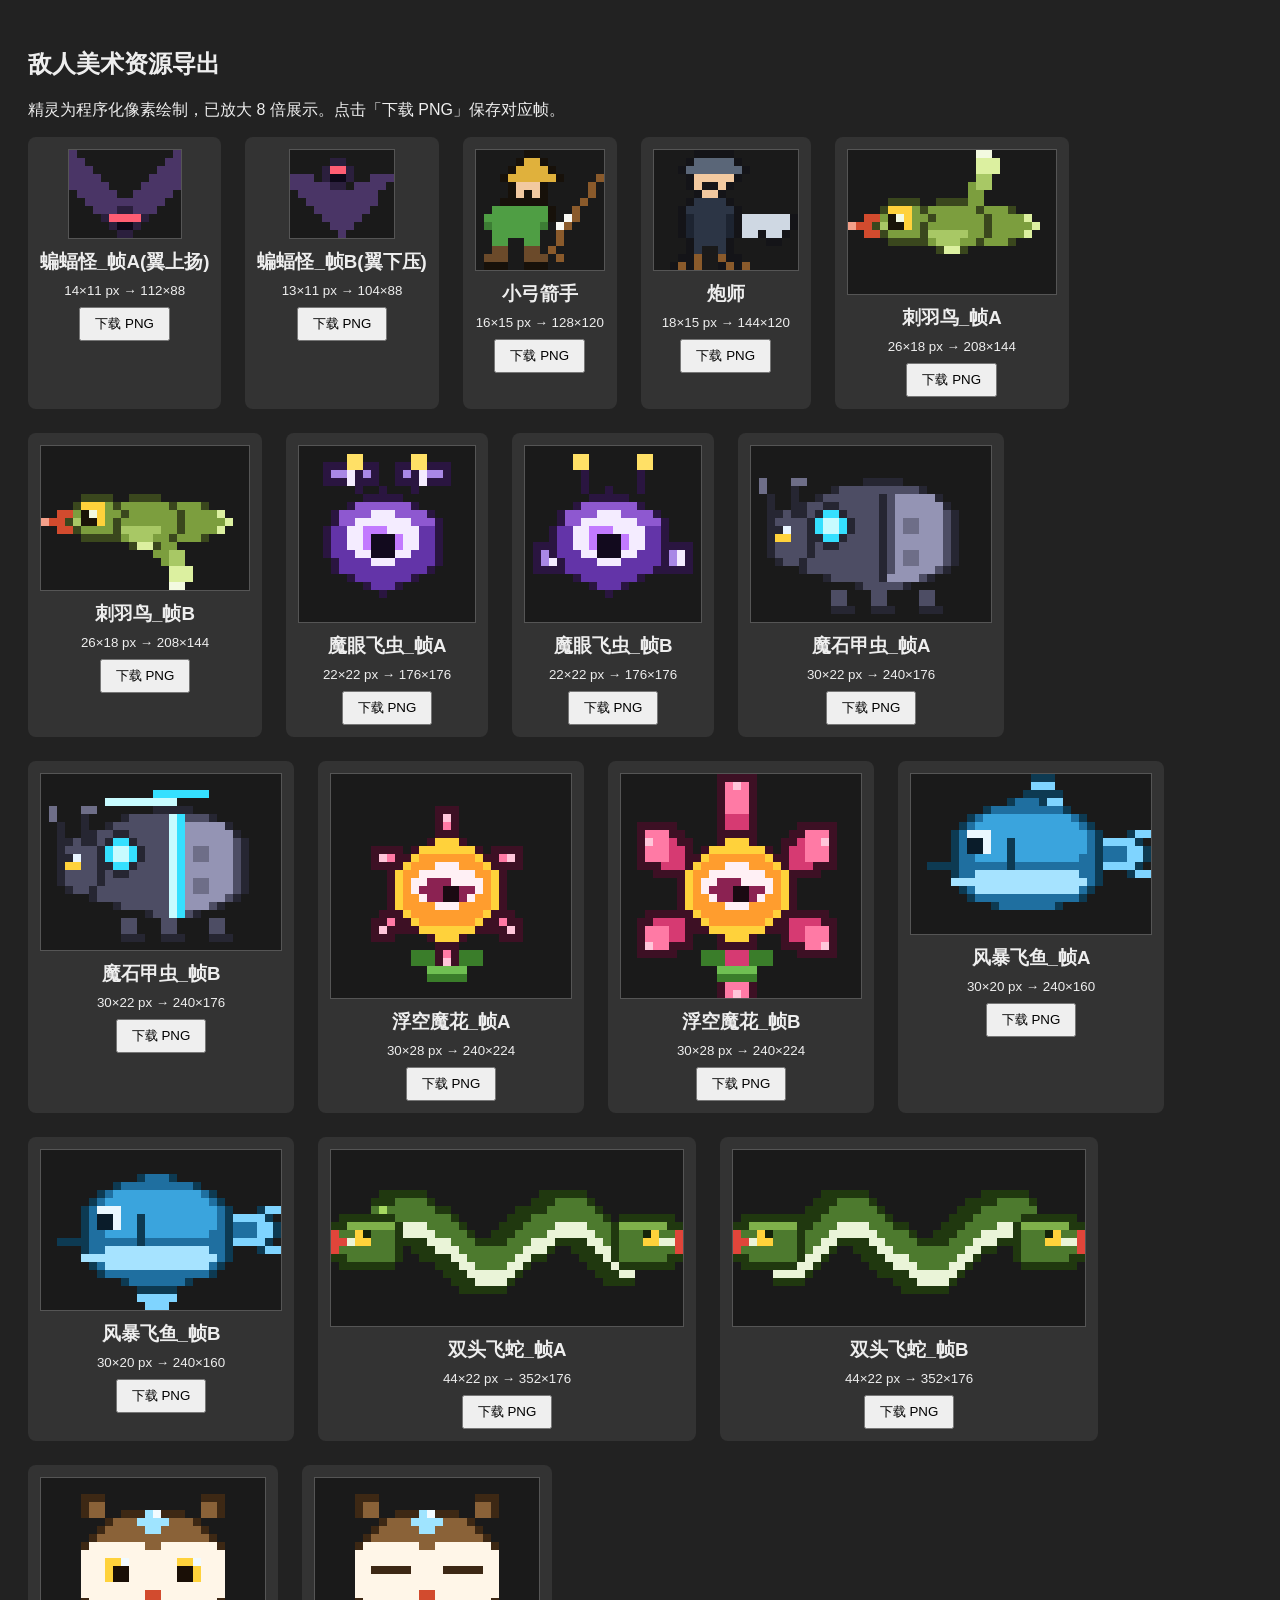
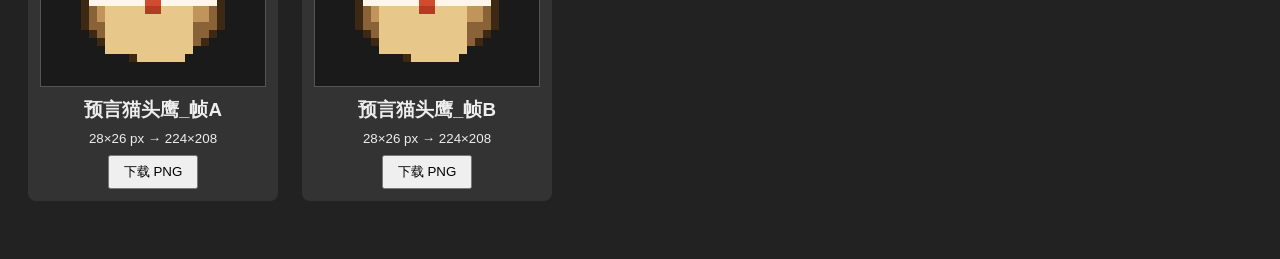
==== export_enemies.html @ 0b2c9462 "飞行弹幕小怪像素重绘 + 骨龙王崩解阶段暂缓升级 7 种飞行弹幕小怪精灵由矢量平滑画法改为整数网格实色块像素拼接，黑边改深色弱化，并修正刺羽鸟/甲虫/飞鱼朝向（统一朝右绘制、游戏内翻转朝左），保留 2" ====
<!DOCTYPE html>
<html lang="zh-CN">
<head>
<meta charset="UTF-8">
<title>敌人美术资源导出</title>
<style>
  body { font-family: sans-serif; background: #222; color: #eee; padding: 20px; }
  .row { display: flex; flex-wrap: wrap; gap: 24px; margin-bottom: 30px; }
  .card { background: #333; padding: 12px; border-radius: 8px; text-align: center; }
  canvas { image-rendering: pixelated; image-rendering: crisp-edges; border: 1px solid #555; background: #1a1a1a; }
  button { margin-top: 8px; padding: 6px 14px; cursor: pointer; }
  h3 { margin: 6px 0; }
</style>
</head>
<body>
<h2>敌人美术资源导出</h2>
<p>精灵为程序化像素绘制，已放大 8 倍展示。点击「下载 PNG」保存对应帧。</p>
<div class="row" id="cards"></div>

<script src="js/sprites.js"></script>
<script>
  const SCALE = 8;   // 导出放大倍数（保持像素清晰）

  // 需要导出的精灵：名称 -> sprite canvas
  const targets = [
    { name: '蝙蝠怪_帧A(翼上扬)', sprite: Sprites.batA },
    { name: '蝙蝠怪_帧B(翼下压)', sprite: Sprites.batB },
    { name: '小弓箭手', sprite: Sprites.archer },
    { name: '炮师', sprite: Sprites.cannoneer },
    // ── 飞行弹幕小怪（朝左，游戏中实际使用方向）──
    { name: '刺羽鸟_帧A', sprite: Sprites.spikebirdAL },
    { name: '刺羽鸟_帧B', sprite: Sprites.spikebirdBL },
    { name: '魔眼飞虫_帧A', sprite: Sprites.eyeflyAL },
    { name: '魔眼飞虫_帧B', sprite: Sprites.eyeflyBL },
    { name: '魔石甲虫_帧A', sprite: Sprites.stonebeetleAL },
    { name: '魔石甲虫_帧B', sprite: Sprites.stonebeetleBL },
    { name: '浮空魔花_帧A', sprite: Sprites.floatflowerAL },
    { name: '浮空魔花_帧B', sprite: Sprites.floatflowerBL },
    { name: '风暴飞鱼_帧A', sprite: Sprites.stormfishAL },
    { name: '风暴飞鱼_帧B', sprite: Sprites.stormfishBL },
    { name: '双头飞蛇_帧A', sprite: Sprites.twinsnakeAL },
    { name: '双头飞蛇_帧B', sprite: Sprites.twinsnakeBL },
    { name: '预言猫头鹰_帧A', sprite: Sprites.owlAL },
    { name: '预言猫头鹰_帧B', sprite: Sprites.owlBL },
  ];

  const cards = document.getElementById('cards');

  targets.forEach(t => {
    const src = t.sprite;
    const w = src.width * SCALE, h = src.height * SCALE;

    const card = document.createElement('div');
    card.className = 'card';

    const cv = document.createElement('canvas');
    cv.width = w; cv.height = h;
    const ctx = cv.getContext('2d');
    ctx.imageSmoothingEnabled = false;
    ctx.drawImage(src, 0, 0, w, h);
    card.appendChild(cv);

    const label = document.createElement('div');
    label.innerHTML = `<h3>${t.name}</h3><small>${src.width}×${src.height} px → ${w}×${h}</small>`;
    card.appendChild(label);

    const btn = document.createElement('button');
    btn.textContent = '下载 PNG';
    btn.onclick = () => {
      const a = document.createElement('a');
      a.download = `${t.name}.png`;
      a.href = cv.toDataURL('image/png');
      a.click();
    };
    card.appendChild(btn);

    cards.appendChild(card);
  });
</script>
</body>
</html>
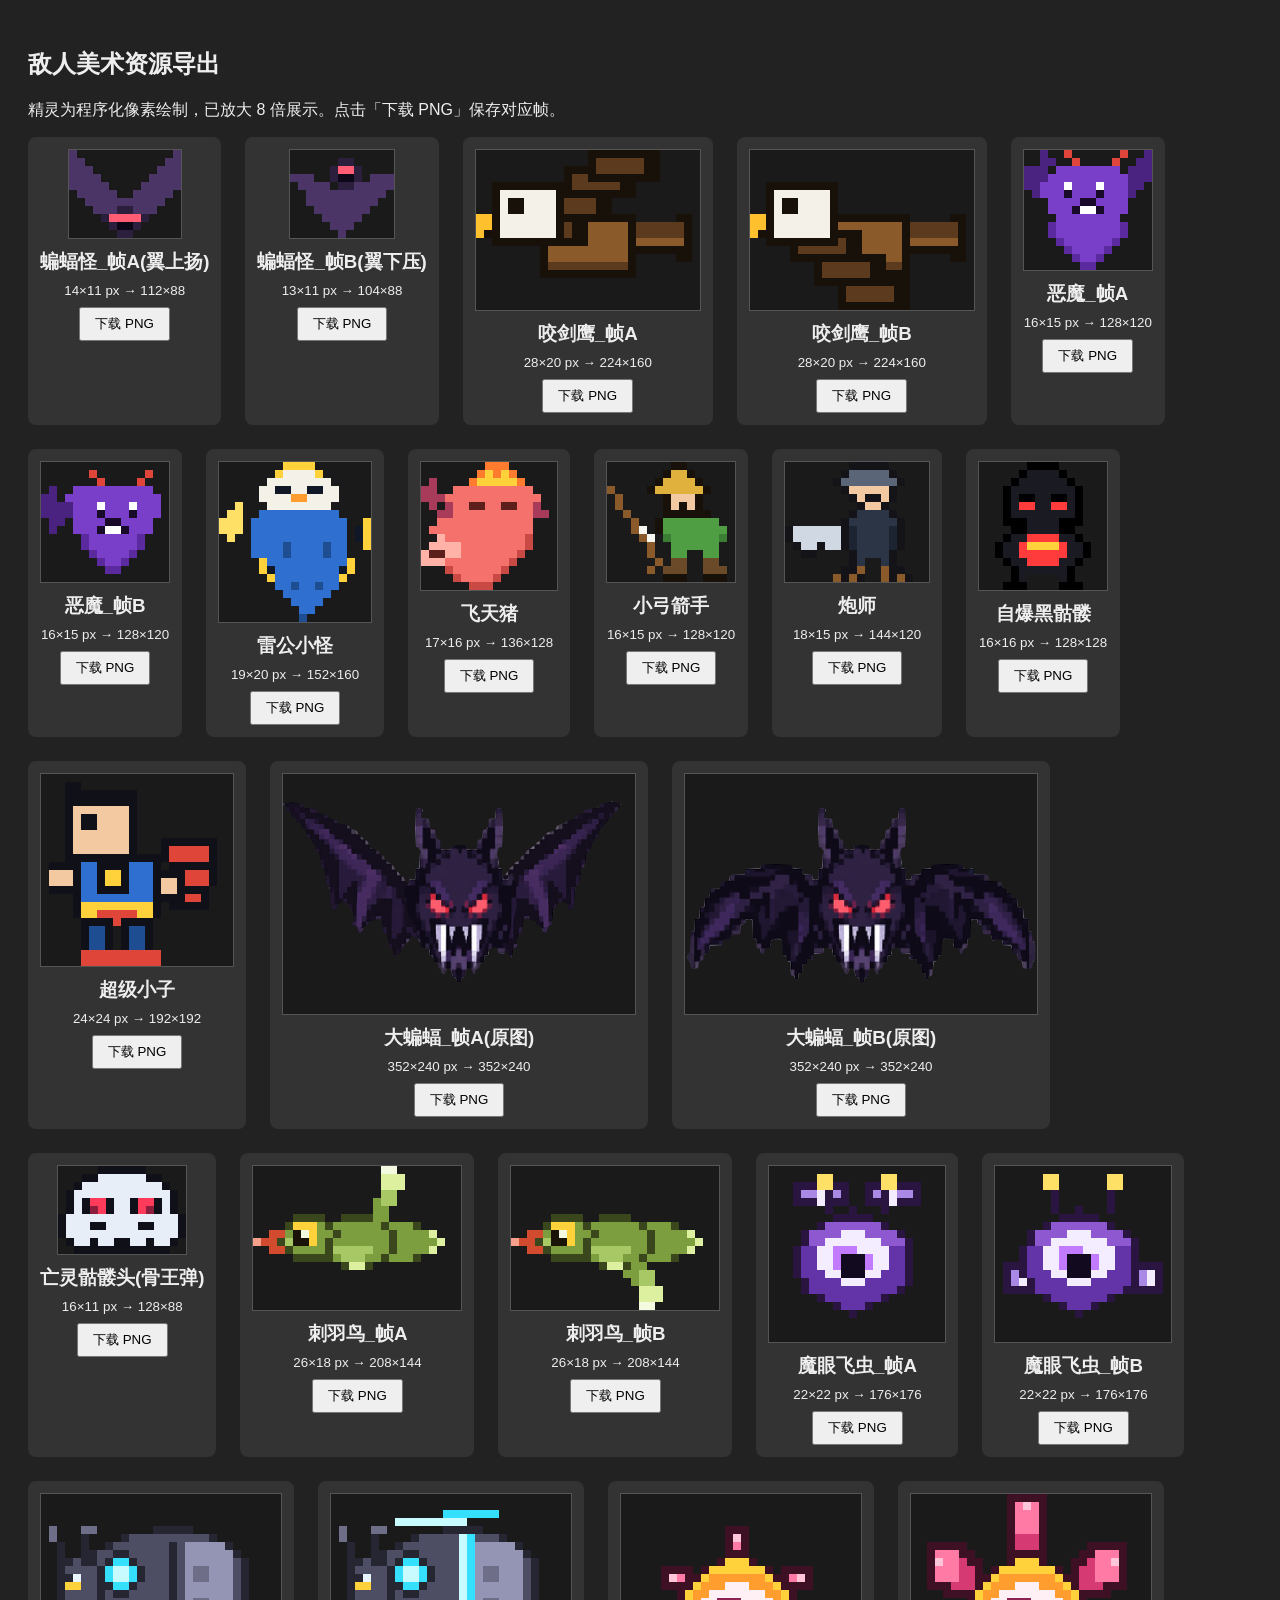
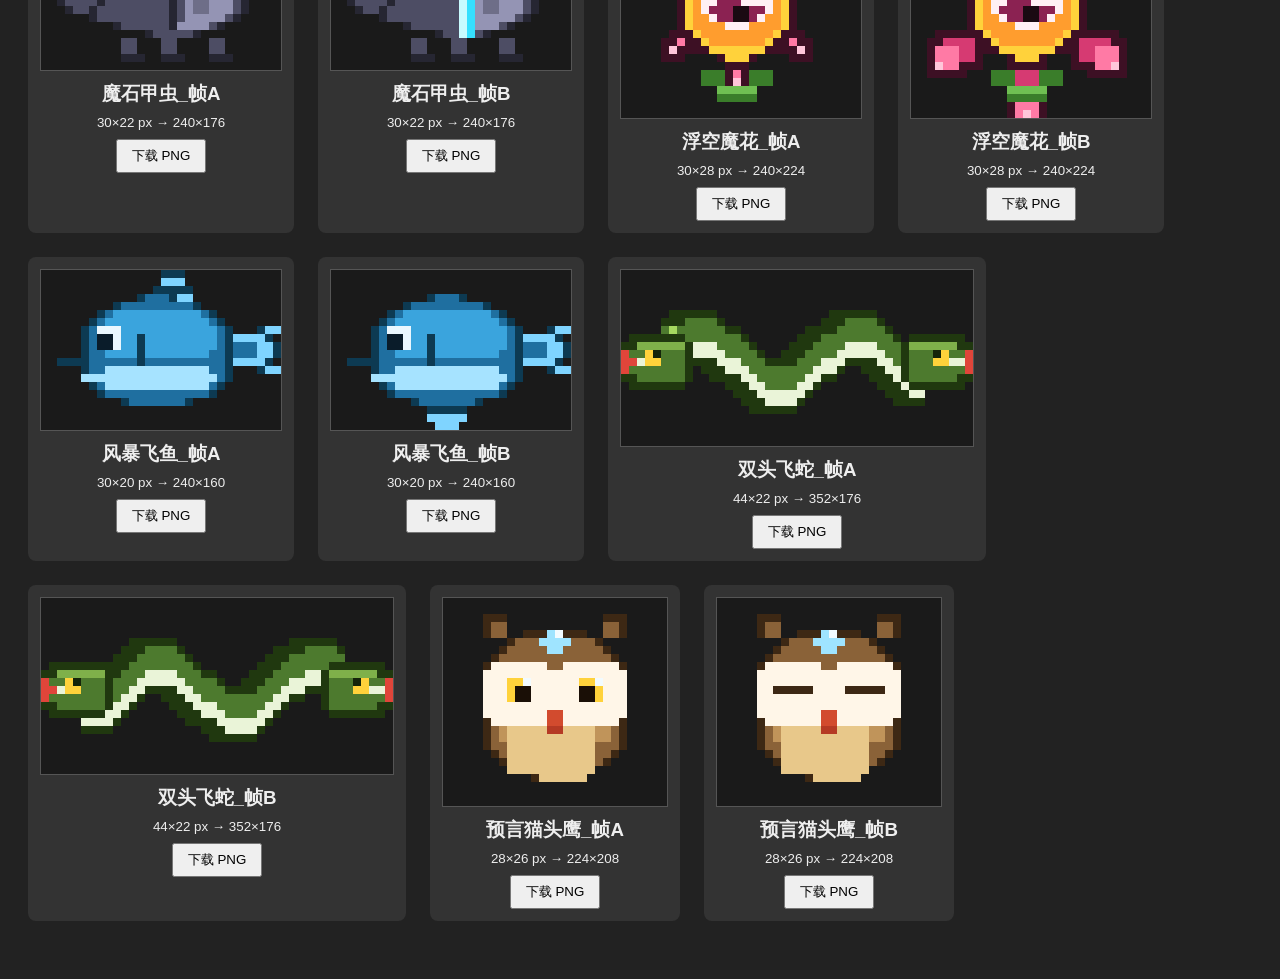
==== commit a7b5236c: "Boss交战曲线调整 + 多阶段Boss血量修正 + 骨龙王崩解骨龙组系统 - fightTime：第5只起52s，每只+2s，上限80s（原60-80s随机） - 牛魔：有效交战时长封顶80s，通用" ====
--- a/export_enemies.html
+++ b/export_enemies.html
@@ -21,12 +21,24 @@
 <script>
   const SCALE = 8;   // 导出放大倍数（保持像素清晰）
 
-  // 需要导出的精灵：名称 -> sprite canvas
+  // 需要导出的精灵：名称 -> sprite canvas（均取游戏中实际使用的朝左版本）
   const targets = [
-    { name: '蝙蝠怪_帧A(翼上扬)', sprite: Sprites.batA },
-    { name: '蝙蝠怪_帧B(翼下压)', sprite: Sprites.batB },
-    { name: '小弓箭手', sprite: Sprites.archer },
-    { name: '炮师', sprite: Sprites.cannoneer },
+    // ── 常规小怪 ──
+    { name: '蝙蝠怪_帧A(翼上扬)', sprite: Sprites.batAL },
+    { name: '蝙蝠怪_帧B(翼下压)', sprite: Sprites.batBL },
+    { name: '咬剑鹰_帧A', sprite: Sprites.eagleAL },
+    { name: '咬剑鹰_帧B', sprite: Sprites.eagleBL },
+    { name: '恶魔_帧A', sprite: Sprites.demonAL },
+    { name: '恶魔_帧B', sprite: Sprites.demonBL },
+    { name: '雷公小怪', sprite: Sprites.leigongSmallL },
+    { name: '飞天猪', sprite: Sprites.pigL },
+    { name: '小弓箭手', sprite: Sprites.archerL },
+    { name: '炮师', sprite: Sprites.cannoneerL },
+    { name: '自爆黑骷髅', sprite: Sprites.blackSkelL },
+    { name: '超级小子', sprite: Sprites.superboyL },
+    { name: '大蝙蝠_帧A(原图)', src: 'assets/xiaoguai/dabianfu_A.png' },
+    { name: '大蝙蝠_帧B(原图)', src: 'assets/xiaoguai/dabianfu_B.png' },
+    { name: '亡灵骷髅头(骨王弹)', sprite: Sprites.skullhead },
     // ── 飞行弹幕小怪（朝左，游戏中实际使用方向）──
     { name: '刺羽鸟_帧A', sprite: Sprites.spikebirdAL },
     { name: '刺羽鸟_帧B', sprite: Sprites.spikebirdBL },
@@ -47,34 +59,48 @@
   const cards = document.getElementById('cards');
 
   targets.forEach(t => {
-    const src = t.sprite;
-    const w = src.width * SCALE, h = src.height * SCALE;
-
     const card = document.createElement('div');
     card.className = 'card';
 
     const cv = document.createElement('canvas');
-    cv.width = w; cv.height = h;
-    const ctx = cv.getContext('2d');
-    ctx.imageSmoothingEnabled = false;
-    ctx.drawImage(src, 0, 0, w, h);
-    card.appendChild(cv);
-
     const label = document.createElement('div');
-    label.innerHTML = `<h3>${t.name}</h3><small>${src.width}×${src.height} px → ${w}×${h}</small>`;
-    card.appendChild(label);
-
     const btn = document.createElement('button');
     btn.textContent = '下载 PNG';
+    btn.disabled = true;
     btn.onclick = () => {
       const a = document.createElement('a');
       a.download = `${t.name}.png`;
       a.href = cv.toDataURL('image/png');
       a.click();
     };
+
+    // 将源（canvas 或 image）按倍数绘制到卡片 canvas
+    const paint = (source, scale) => {
+      const w = source.width * scale, h = source.height * scale;
+      cv.width = w; cv.height = h;
+      const ctx = cv.getContext('2d');
+      ctx.imageSmoothingEnabled = false;
+      ctx.drawImage(source, 0, 0, w, h);
+      label.innerHTML = `<h3>${t.name}</h3><small>${source.width}×${source.height} px → ${w}×${h}</small>`;
+      btn.disabled = false;
+    };
+
+    card.appendChild(cv);
+    card.appendChild(label);
     card.appendChild(btn);
+    cards.appendChild(card);
 
-    cards.appendChild(card);
+    if (t.src) {
+      // 外部图片资源（如大蝙蝠高清原图）：异步加载后按原尺寸绘制，不再放大
+      label.innerHTML = `<h3>${t.name}</h3><small>加载中…</small>`;
+      const img = new Image();
+      img.onload = () => paint(img, 1);
+      img.onerror = () => { label.innerHTML = `<h3>${t.name}</h3><small style="color:#f88">图片加载失败</small>`; };
+      img.src = t.src;
+    } else {
+      // 程序化像素精灵（离屏 canvas）：同步放大 SCALE 倍
+      paint(t.sprite, SCALE);
+    }
   });
 </script>
 </body>
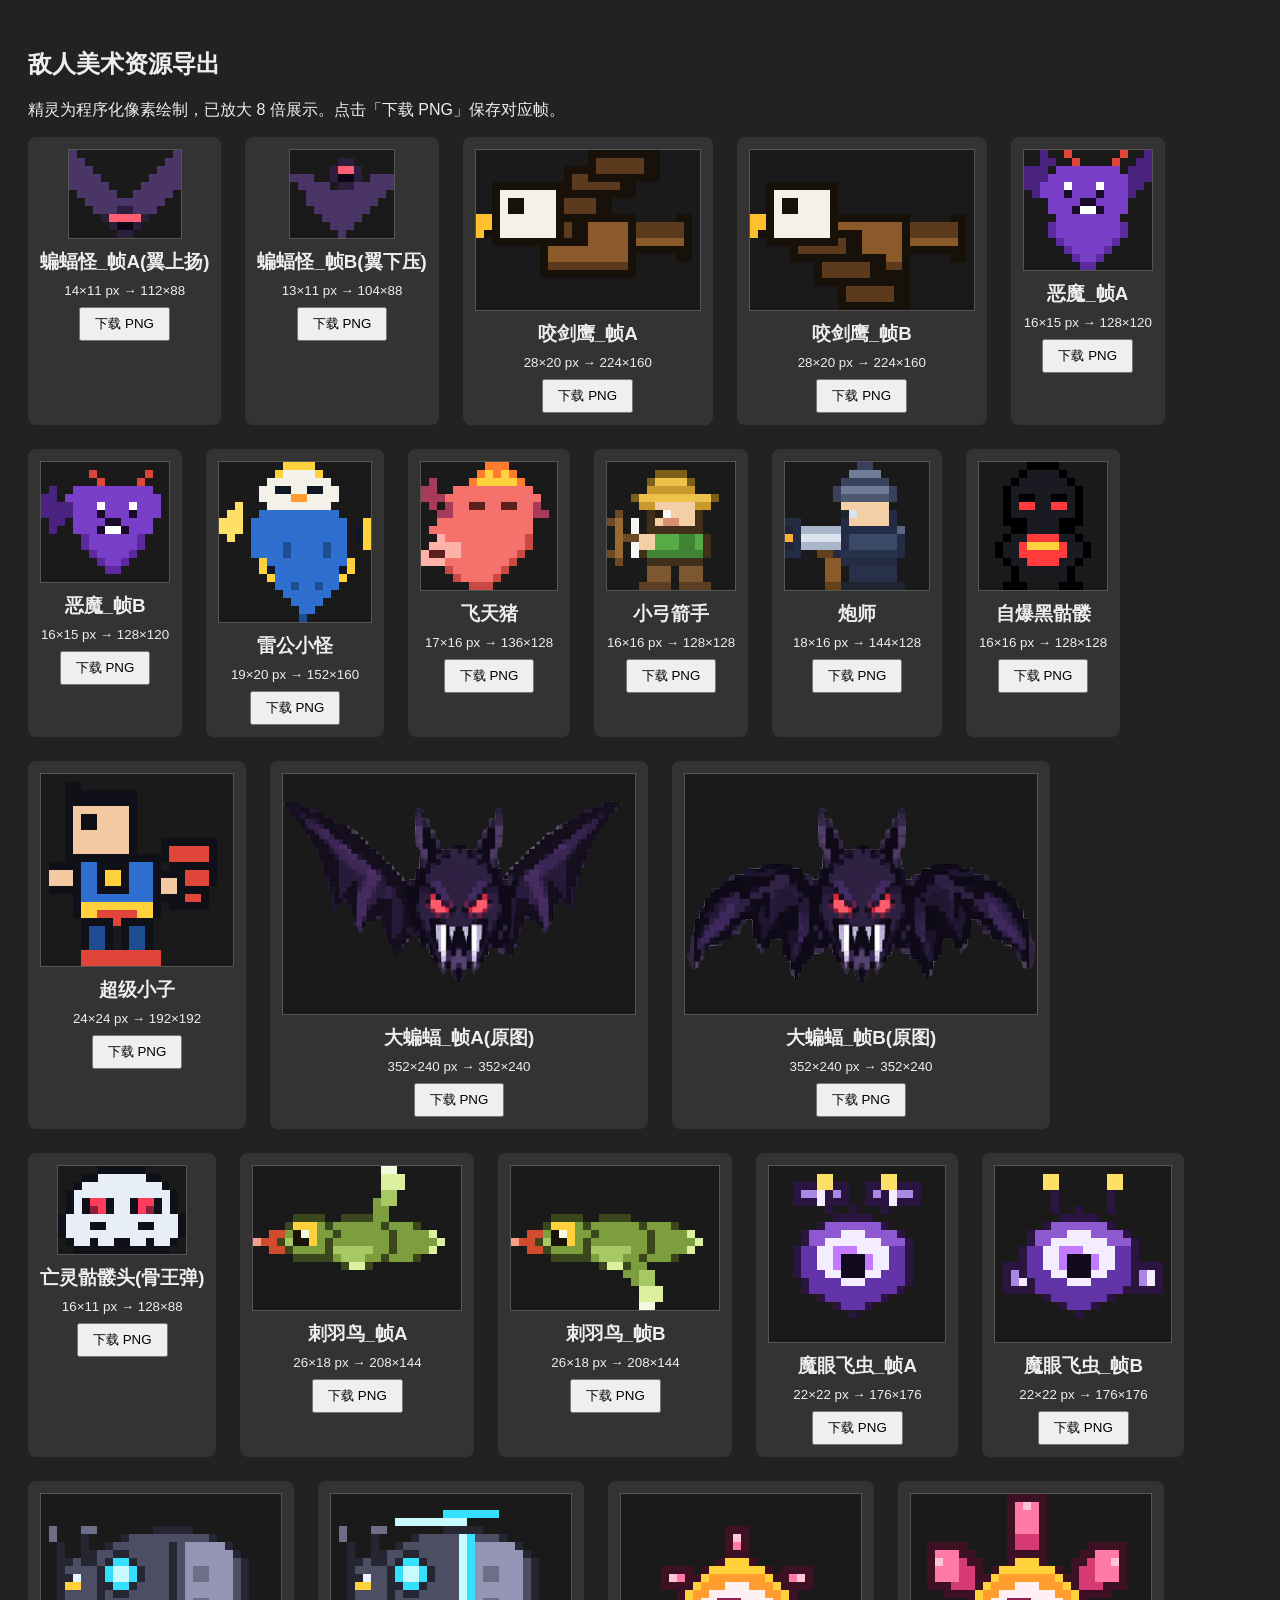
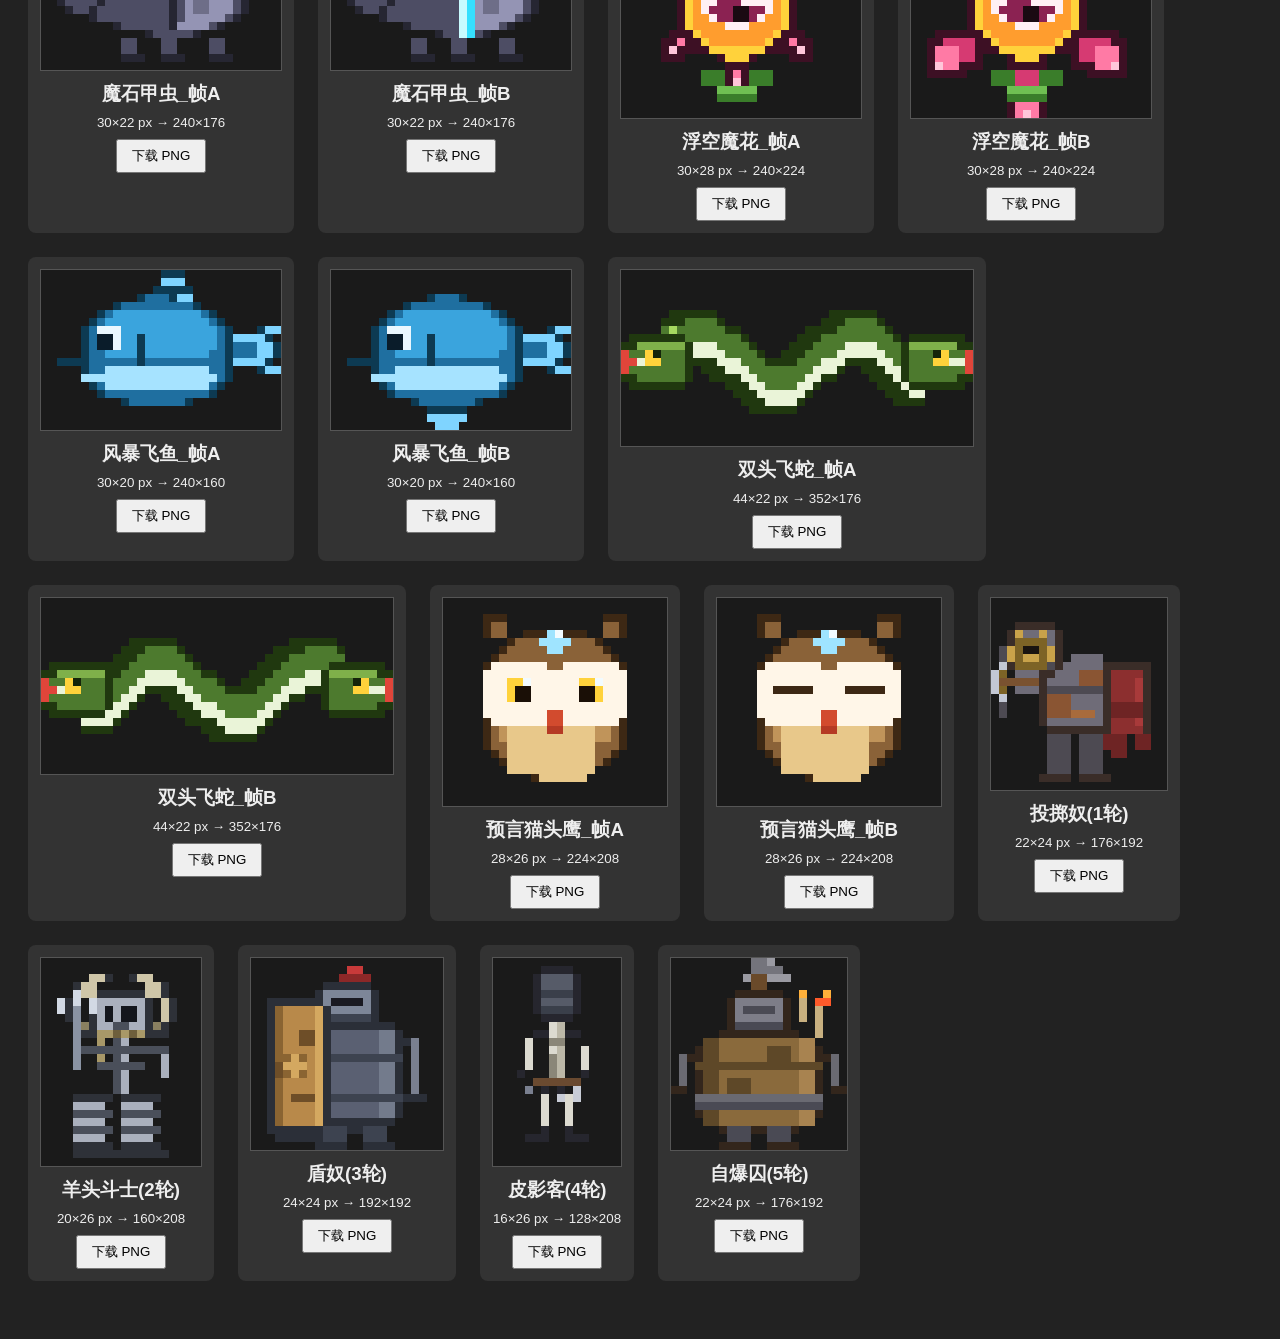
==== commit 1d41d1ab: "新增斗兽场5种专属地面小怪（美术+能力） 投掷奴：助跑投倒刺标枪，命中击落玩家1s；羊头斗士：跳跃撞击30伤+白气拖尾+臭屁音，落回中线再跳；盾奴：抛物线抛大号青铜塔盾；皮影客：底部对齐玩家竖直投飞刀" ====
--- a/export_enemies.html
+++ b/export_enemies.html
@@ -17,7 +17,7 @@
 <p>精灵为程序化像素绘制，已放大 8 倍展示。点击「下载 PNG」保存对应帧。</p>
 <div class="row" id="cards"></div>
 
-<script src="js/sprites.js"></script>
+<script src="js/sprites.js?v=20260909r39"></script>
 <script>
   const SCALE = 8;   // 导出放大倍数（保持像素清晰）
 
@@ -54,6 +54,12 @@
     { name: '双头飞蛇_帧B', sprite: Sprites.twinsnakeBL },
     { name: '预言猫头鹰_帧A', sprite: Sprites.owlAL },
     { name: '预言猫头鹰_帧B', sprite: Sprites.owlBL },
+    // ── 斗兽场地面小怪（朝左，游戏中实际使用方向）──
+    { name: '投掷奴(1轮)', sprite: Sprites.javelinSlaveL },
+    { name: '羊头斗士(2轮)', sprite: Sprites.ramFighterL },
+    { name: '盾奴(3轮)', sprite: Sprites.shieldSlaveL },
+    { name: '皮影客(4轮)', sprite: Sprites.puppetL },
+    { name: '自爆囚(5轮)', sprite: Sprites.bombPrisonerL },
   ];
 
   const cards = document.getElementById('cards');
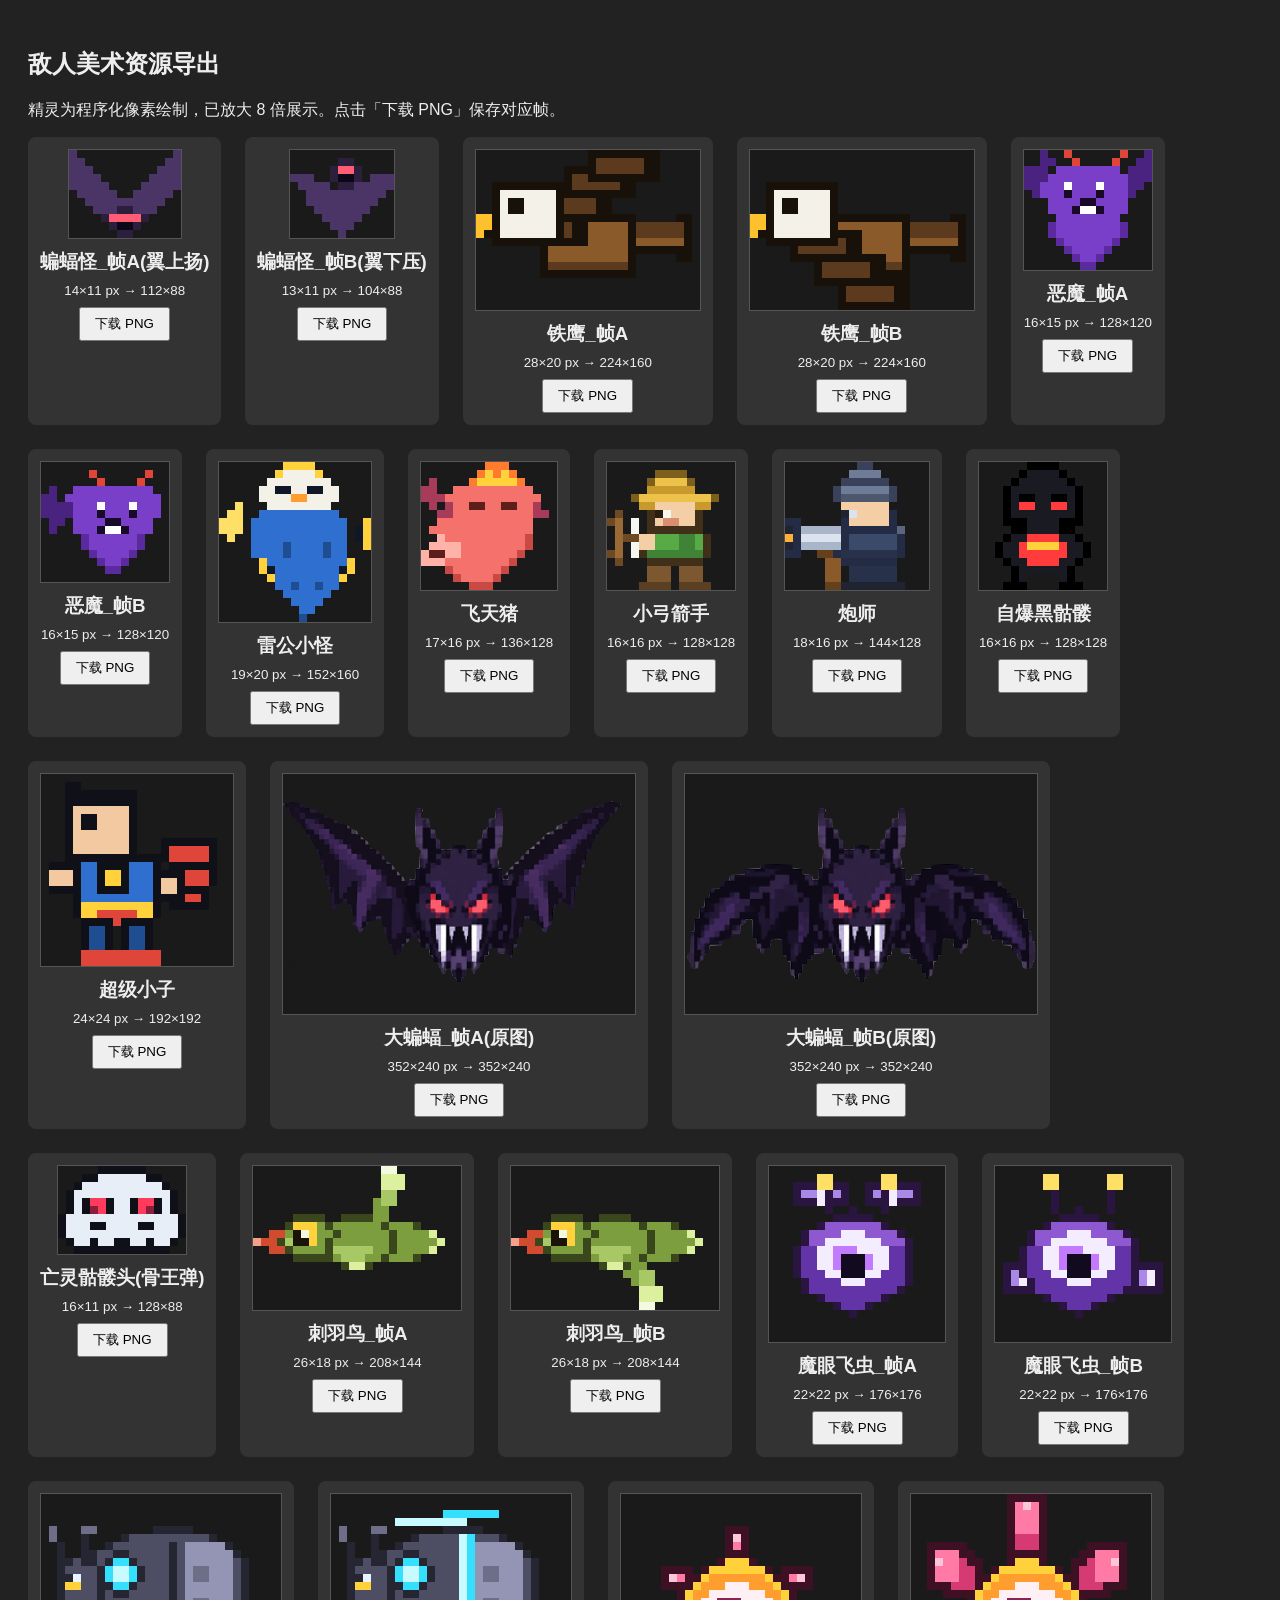
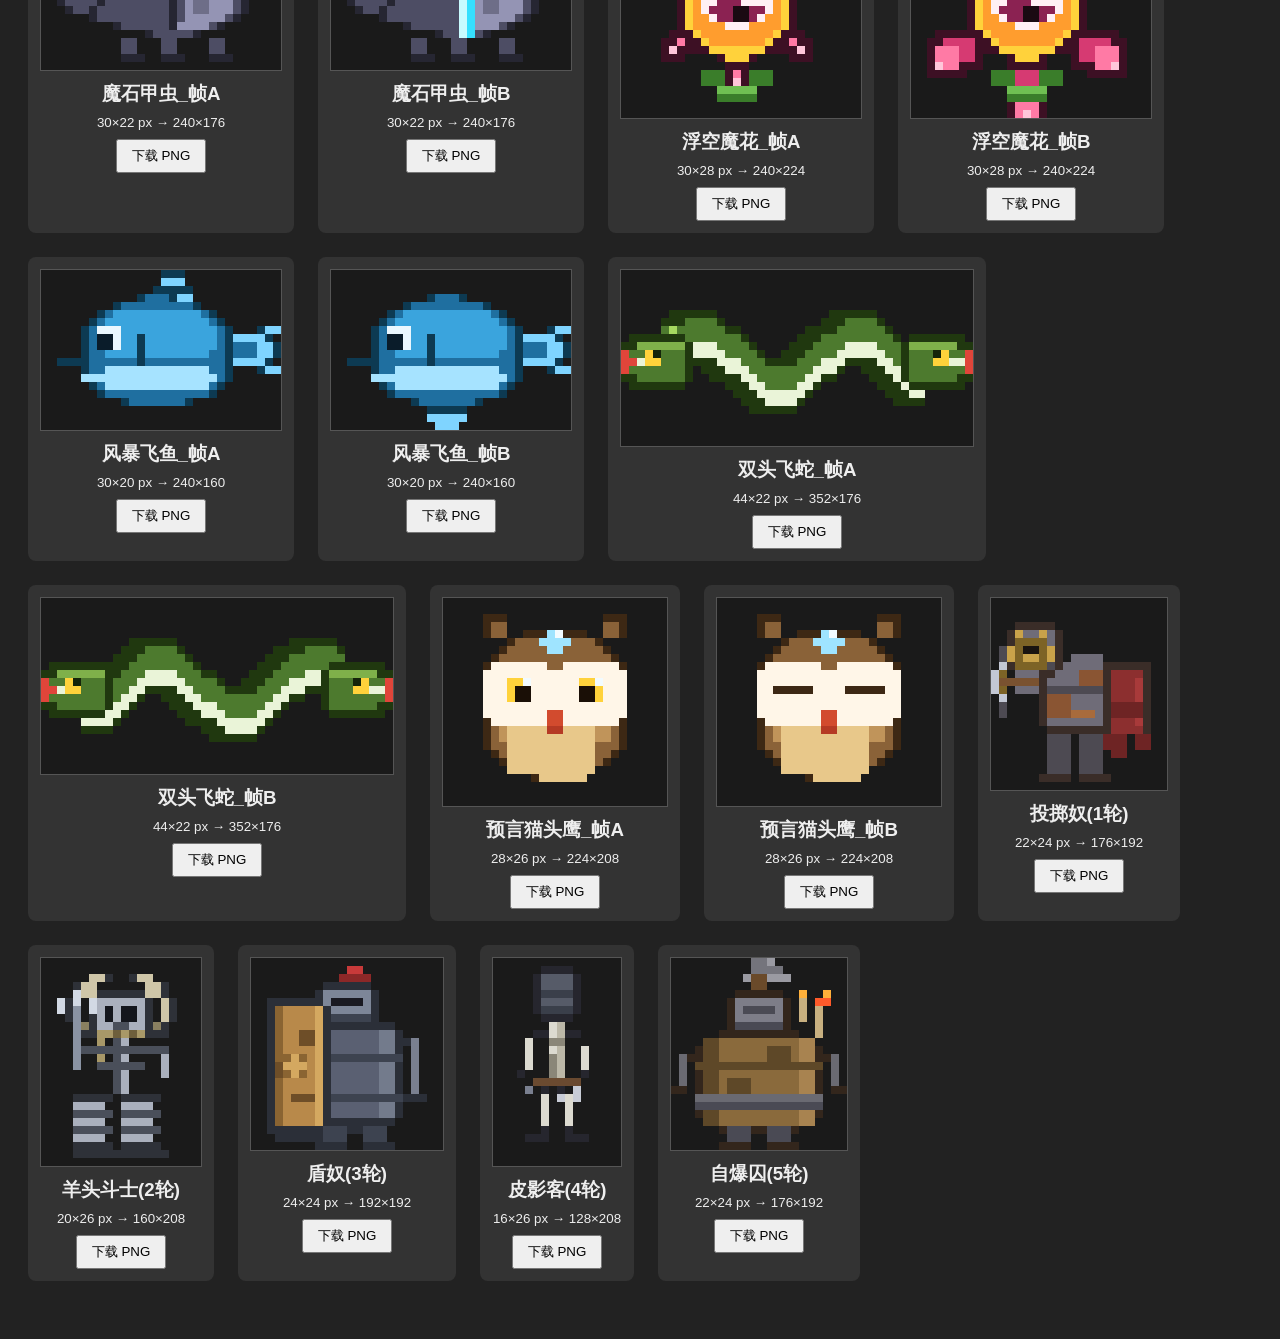
==== commit 7965dcf7: "斧王阶段3机制完善 + 咬剑鹰改名铁鹰 斧王(BossMan)阶段3： - 火车高速入场(1.6s)、急停冲击火星特效、撞击无伤害仅推开 - 火车部件可被玩家子弹/敌方飞斧摧毁，范围爆炸+冲击波环+残" ====
--- a/export_enemies.html
+++ b/export_enemies.html
@@ -26,8 +26,8 @@
     // ── 常规小怪 ──
     { name: '蝙蝠怪_帧A(翼上扬)', sprite: Sprites.batAL },
     { name: '蝙蝠怪_帧B(翼下压)', sprite: Sprites.batBL },
-    { name: '咬剑鹰_帧A', sprite: Sprites.eagleAL },
-    { name: '咬剑鹰_帧B', sprite: Sprites.eagleBL },
+    { name: '铁鹰_帧A', sprite: Sprites.eagleAL },
+    { name: '铁鹰_帧B', sprite: Sprites.eagleBL },
     { name: '恶魔_帧A', sprite: Sprites.demonAL },
     { name: '恶魔_帧B', sprite: Sprites.demonBL },
     { name: '雷公小怪', sprite: Sprites.leigongSmallL },
